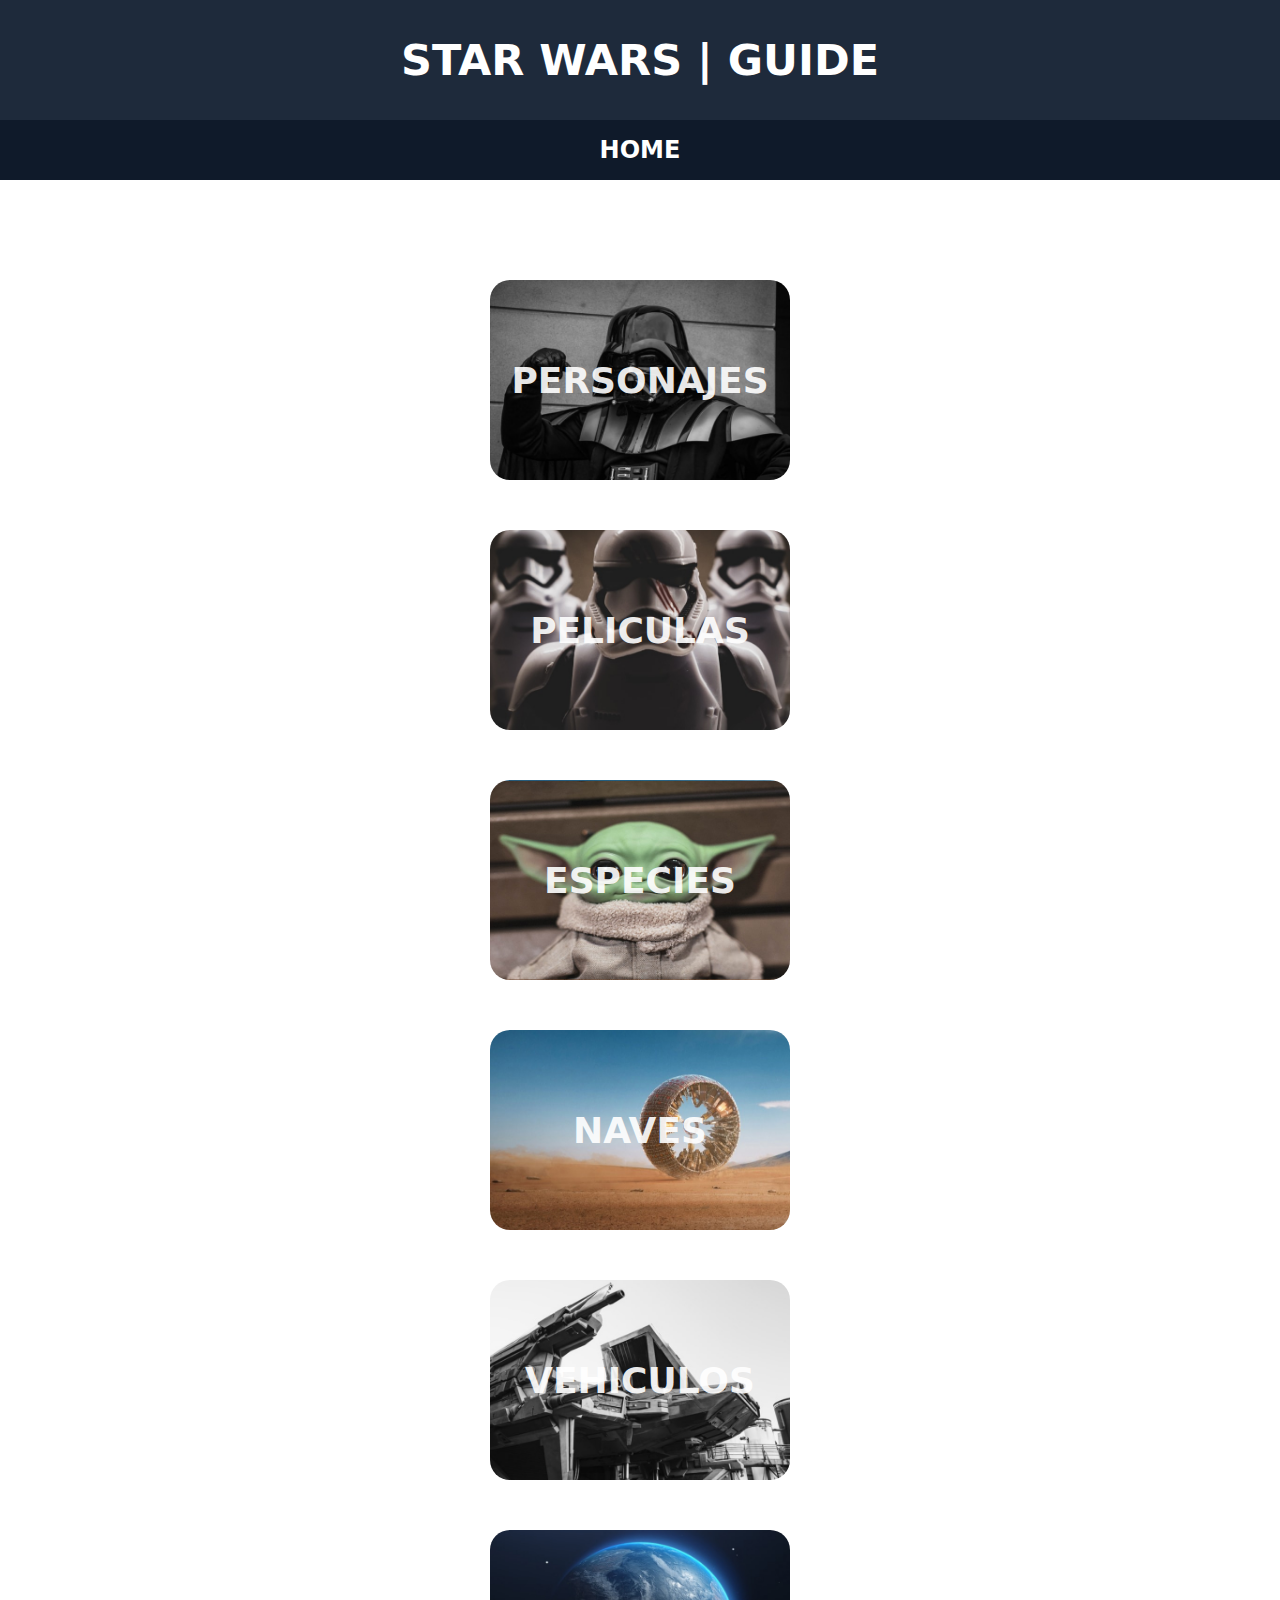
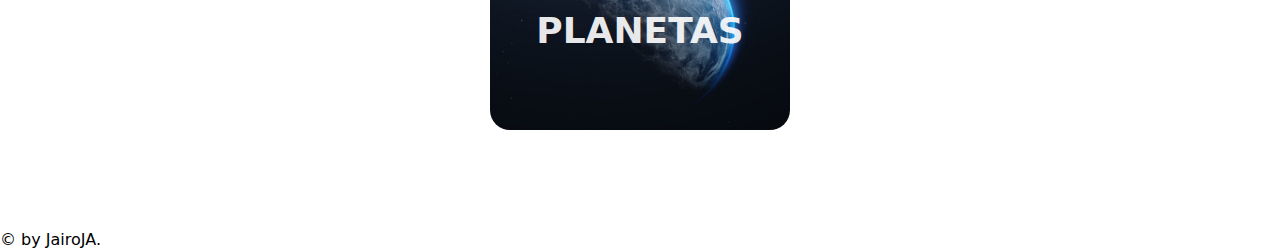
==== html+css/index.html @ fabdec9e "Add files via upload" ====
<!DOCTYPE html>
<html lang="es">

<head>
    <meta charset="UTF-8">
    <meta http-equiv="X-UA-Compatible" content="IE=edge">
    <meta name="viewport" content="width=device-width, initial-scale=1.0">
    <title>STAR WARS | GUIDE</title>
    <link rel="stylesheet" href="./css/style.css">
</head>

<body>
    <header>
        <h1>STAR WARS | GUIDE</h1>
        <nav>
            <a href="#">HOME</a>
        </nav>
    </header>
    <main>
        <section class="cards">
            <a class="card" href="">
                <img src="./img/option_1.jpg" alt="">
                <h2>PERSONAJES</h2>
            </a>
            <a class="card" href="">
                <img src="./img/option_2.jpg" alt="">
                <h2>PELICULAS</h2>
            </a>
            <a class="card" href="">
                <img src="./img/option_3.jpg" alt="">
                <h2>ESPECIES</h2>
            </a>
            <a class="card" href="">
                <img src="./img/option_4.jpg" alt="">
                <h2>NAVES</h2>
            </a>
            <a class="card" href="">
                <img src="./img/option_5.jpg" alt="">
                <h2>VEHICULOS</h2>
            </a>
            <a class="card" href="">
                <img src="./img/option_6.jpg" alt="">
                <h2>PLANETAS</h2>
            </a>
        </section>
    </main>
    <footer>
        <p>
            &copy; by JairoJA.
        </p>
    </footer>
</body>

</html>
---- html+css/css/style.css ----
*{
    --color-black-100:#0F1A2A;
    --color-black-80:#27364B;
    --color-black: #1E2A3B;
    --color-blue:#4032DC;
    --color-cyan:#41ADD1;
    --color-green:#638404;
    --color-orange:#CF4920;
    --color-pink:#CB3668;
    --color-purple:#8219D4;
    --color-white:#FFFFFF;
    font-family: system-ui, -apple-system, BlinkMacSystemFont, 'Segoe UI', Roboto, Oxygen, Ubuntu, Cantarell, 'Open Sans', 'Helvetica Neue', sans-serif;
    margin: 0px;
    padding: 0px;
    }

    header{
        background-color: var(--color-black);
        display: flex;
        flex-direction: column;
        justify-content: space-between;
    }
    h1{
        color: var(--color-white);
        font-size: 43px;
        font-weight: 700;
        padding-top: 35px;
        padding-bottom: 35px;
        text-align: center;
    }
    nav{
        background-color: var(--color-black-100);
        height: 60px;
        display: flex;
        justify-content: center;
        align-items: center;
    }
    nav a{
        color: var(--color-white);
        font-size: 24px;
        font-weight: 700;
        text-decoration: none;
    }
    main{
        background-image: url("/img/img-background.jpg");
        background-position: center;
        background-size: cover;
        display: flex;
        justify-content: center;
        padding: 100px 0px 100px 0px;
    }
    .cards{
        display: grid;
        grid-template-columns: 1fr;
        gap: 50px;
    }
    .card{
        display: flex;
        justify-content: center;
        align-items: center;
    }
    .card img{
        height: 200px;
        width: 300px;
        border-radius: 20px;
    }
    .card h2{
        position: absolute;
        color: var(--color-white);
        font-size:36px;
        font-weight: 700;
        width: 300px;
        text-align: center;
        opacity: 0.9;
        
    }
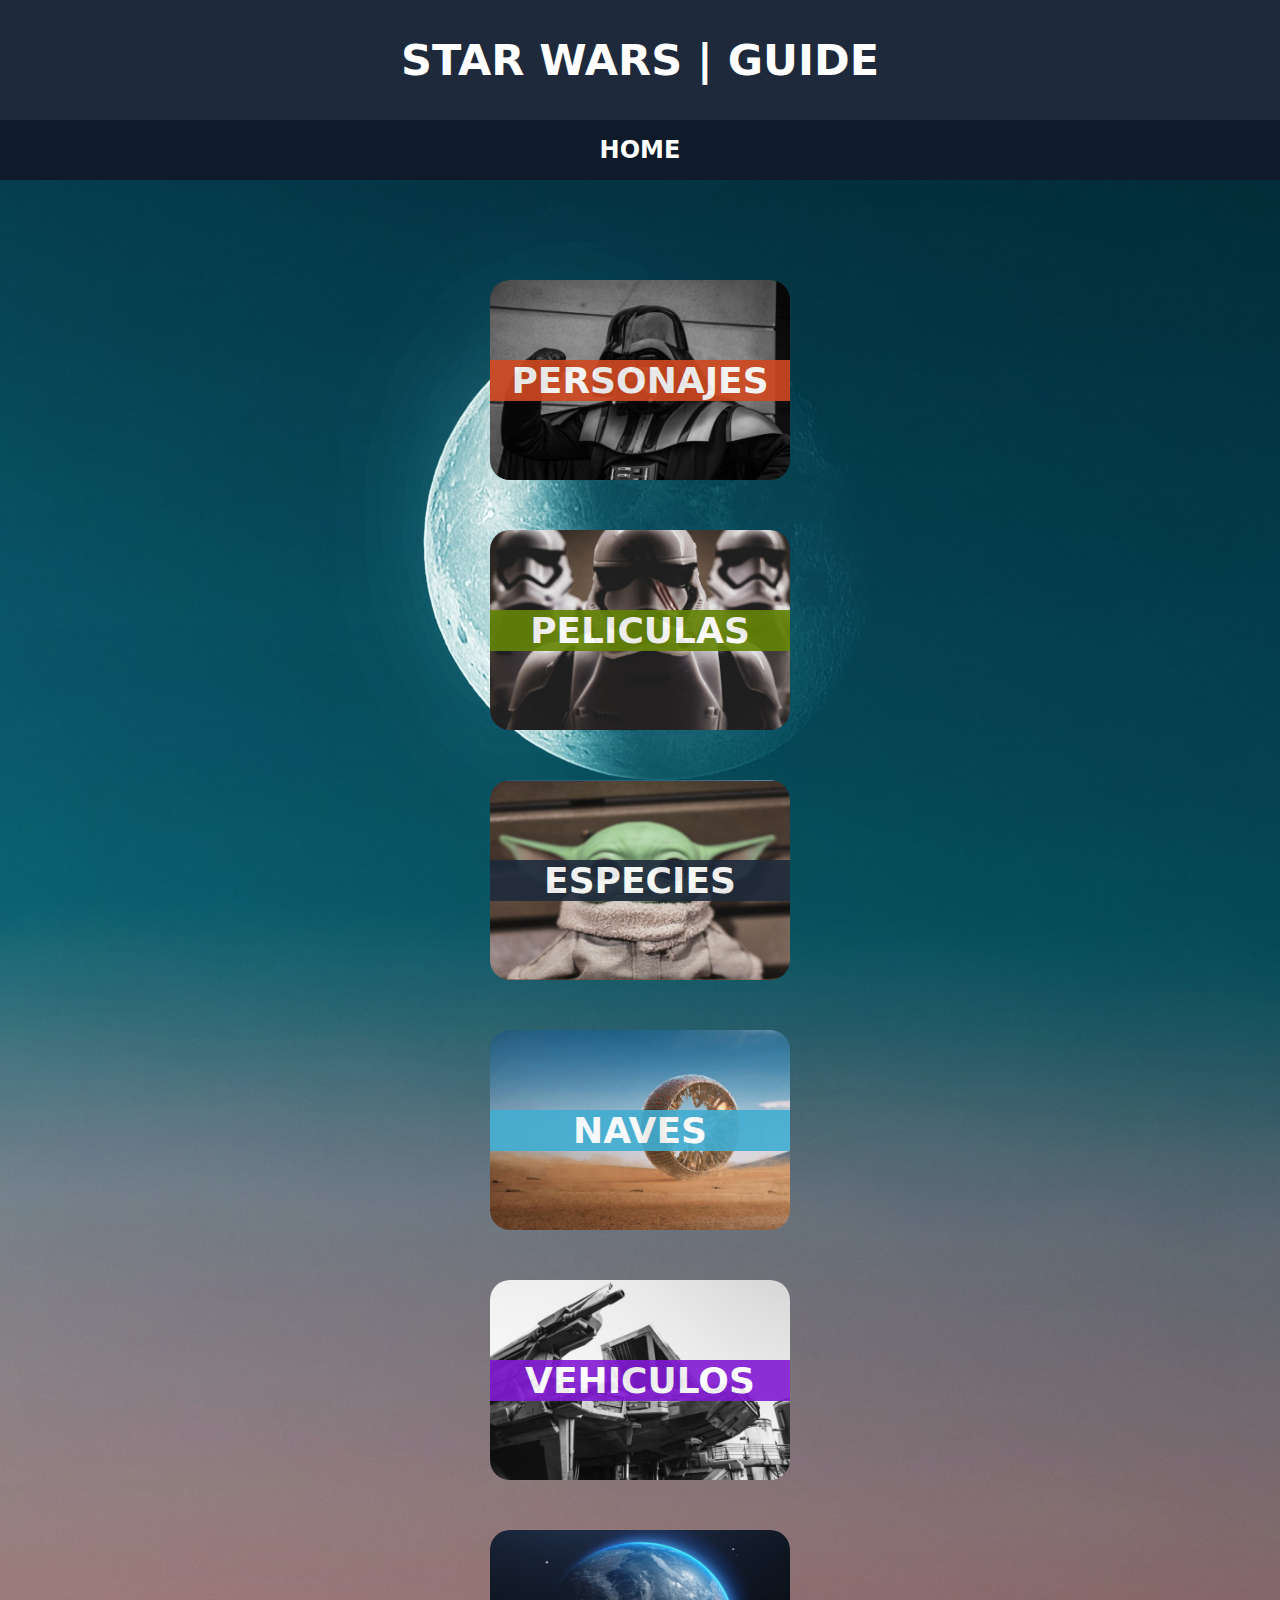
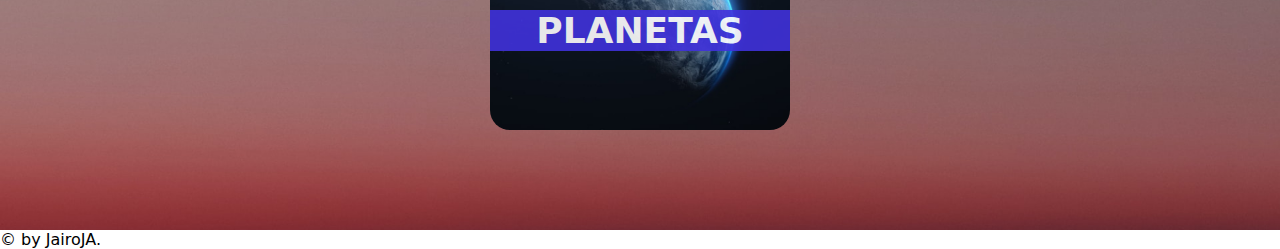
==== commit 080708e0: "Estilos de CSS aplicados" ====
--- a/html+css/index.html
+++ b/html+css/index.html
@@ -20,27 +20,27 @@
         <section class="cards">
             <a class="card" href="">
                 <img src="./img/option_1.jpg" alt="">
-                <h2>PERSONAJES</h2>
+                <h2 style="background-color: var(--color-orange);">PERSONAJES</h2>
             </a>
             <a class="card" href="">
                 <img src="./img/option_2.jpg" alt="">
-                <h2>PELICULAS</h2>
+                <h2 style="background-color: var(--color-green);">PELICULAS</h2>
             </a>
             <a class="card" href="">
                 <img src="./img/option_3.jpg" alt="">
-                <h2>ESPECIES</h2>
+                <h2 style="background-color: var(--color-black) ;">ESPECIES</h2>
             </a>
             <a class="card" href="">
                 <img src="./img/option_4.jpg" alt="">
-                <h2>NAVES</h2>
+                <h2 style="background-color: var(--color-cyan) ;">NAVES</h2>
             </a>
             <a class="card" href="">
                 <img src="./img/option_5.jpg" alt="">
-                <h2>VEHICULOS</h2>
+                <h2 style="background-color: var(--color-purple) ;">VEHICULOS</h2>
             </a>
             <a class="card" href="">
                 <img src="./img/option_6.jpg" alt="">
-                <h2>PLANETAS</h2>
+                <h2 style="background-color: var(--color-blue) ;">PLANETAS</h2>
             </a>
         </section>
     </main>
--- a/html+css/css/style.css
+++ b/html+css/css/style.css
@@ -42,7 +42,7 @@
         text-decoration: none;
     }
     main{
-        background-image: url("/img/img-background.jpg");
+        background-image: url("/html+css/img/img-background.jpg");
         background-position: center;
         background-size: cover;
         display: flex;
@@ -73,4 +73,5 @@
         text-align: center;
         opacity: 0.9;
         
-    }+    }
+    